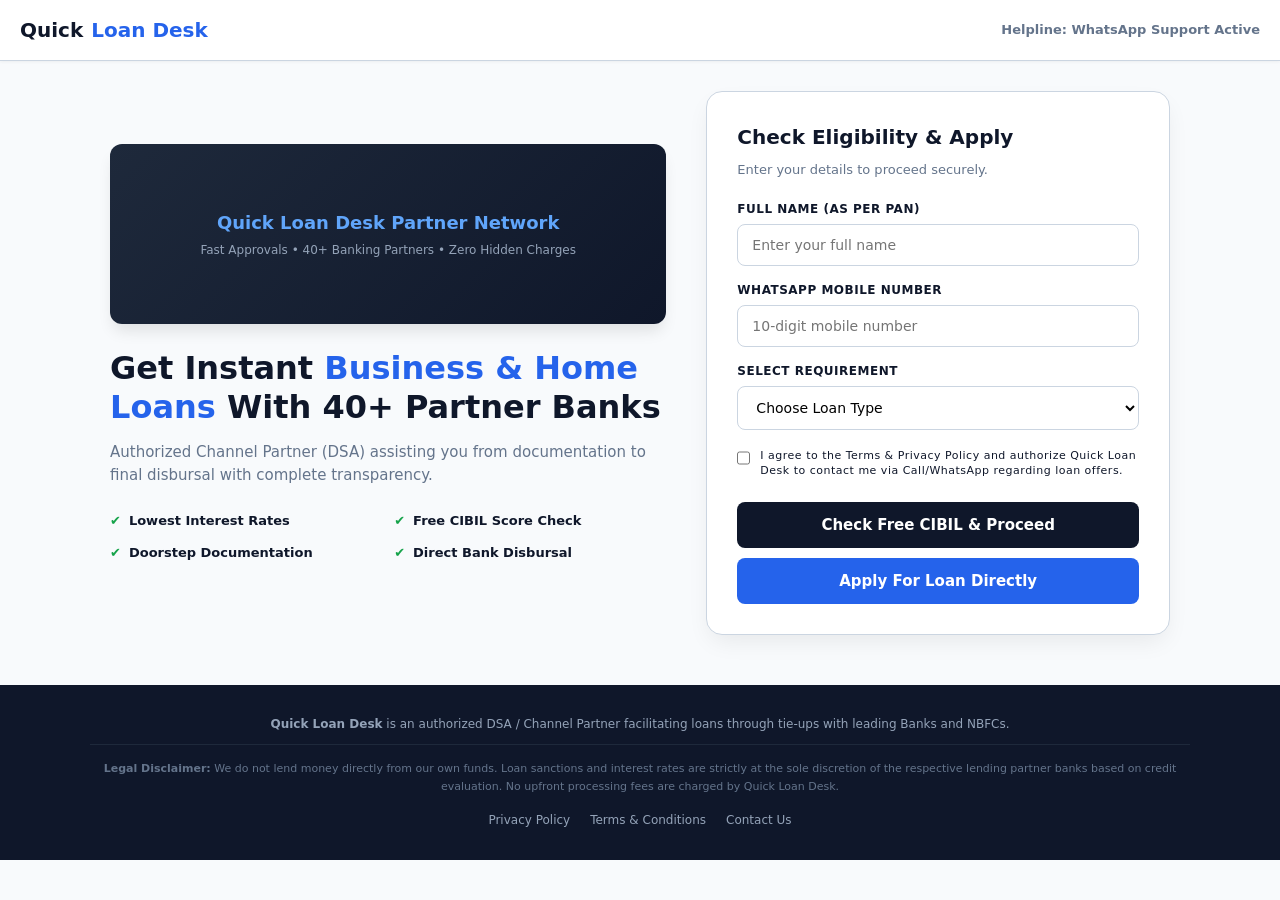
==== index.html @ ad43df3e "Create index.html" ====
<!DOCTYPE html>
<html lang="en">
<head>
    <meta charset="UTF-8">
    <meta name="viewport" content="width=device-width, initial-scale=1.0">
    <title>Quick Loan Desk | Instant Business & Home Loans</title>
    <style>
        :root {
            --primary: #0f172a;
            --accent: #2563eb;
            --accent-hover: #1d4ed8;
            --success: #16a34a;
            --bg-light: #f8fafc;
            --text-main: #334155;
            --text-muted: #64748b;
            --border: #cbd5e1;
        }
        * { box-sizing: border-box; margin: 0; padding: 0; font-family: 'Inter', system-ui, -apple-system, sans-serif; }
        body { background-color: var(--bg-light); color: var(--text-main); line-height: 1.5; padding: 0; }
        
        /* Header / Navbar */
        header { background: #ffffff; border-bottom: 1px solid var(--border); padding: 15px 20px; display: flex; justify-content: space-between; align-items: center; position: sticky; top: 0; z-index: 100; box-shadow: 0 1px 3px rgba(0,0,0,0.05); }
        .logo { font-size: 20px; font-weight: 800; color: var(--primary); text-decoration: none; display: flex; align-items: center; gap: 8px; }
        .logo span { color: var(--accent); }
        .helpline { font-size: 13px; color: var(--text-muted); font-weight: 600; }

        /* Main Container Layout */
        .main-container { max-width: 1100px; margin: 30px auto; padding: 0 20px; display: grid; grid-template-columns: 1.2fr 1fr; gap: 40px; align-items: center; }
        @media(max-width: 768px) { .main-container { grid-template-columns: 1fr; margin: 15px auto; gap: 20px; } }

        /* Hero / Banner Section */
        .hero-content h1 { font-size: 32px; font-weight: 800; color: var(--primary); margin-bottom: 15px; line-height: 1.2; }
        .hero-content h1 span { color: var(--accent); }
        .hero-content p { font-size: 15px; color: var(--text-muted); margin-bottom: 25px; }
        
        /* Dynamic Banner / Fallback Box */
        .banner-container { width: 100%; height: 180px; background: linear-gradient(135deg, #1e293b, #0f172a); border-radius: 12px; display: flex; flex-direction: column; justify-content: center; align-items: center; color: #fff; text-align: center; padding: 20px; margin-bottom: 25px; box-shadow: 0 10px 15px -3px rgba(0,0,0,0.1); }
        .banner-container h3 { font-size: 18px; margin-bottom: 5px; color: #60a5fa; }
        .banner-container p { font-size: 12px; color: #94a3b8; margin: 0; }
        .banner-container img { width: 100%; height: 100%; object-fit: cover; border-radius: 10px; display: none; }

        .features-list { display: grid; grid-template-columns: 1fr 1fr; gap: 12px; margin-bottom: 20px; }
        .feature-item { font-size: 13px; font-weight: 600; color: var(--primary); display: flex; align-items: center; gap: 8px; }
        .feature-item::before { content: "✔"; color: var(--success); font-weight: bold; }

        /* Card Form Section */
        .form-card { background: #ffffff; padding: 30px; border-radius: 16px; box-shadow: 0 10px 25px -5px rgba(0, 0, 0, 0.08); border: 1px solid var(--border); }
        .form-card h2 { font-size: 20px; font-weight: 700; color: var(--primary); margin-bottom: 8px; }
        .form-card p.sub-text { font-size: 13px; color: var(--text-muted); margin-bottom: 20px; }

        .form-group { margin-bottom: 15px; }
        label { display: block; font-size: 12px; font-weight: 700; color: var(--primary); margin-bottom: 6px; text-transform: uppercase; letter-spacing: 0.5px; }
        input, select { width: 100%; padding: 12px 14px; border: 1px solid var(--border); border-radius: 8px; font-size: 14px; background: #fff; transition: all 0.3s; }
        input:focus, select:focus { border-color: var(--accent); outline: none; box-shadow: 0 0 0 3px rgba(37, 99, 235, 0.1); }

        /* Consent Checkbox for DPDP Act Compliance */
        .consent-box { display: flex; align-items: flex-start; gap: 10px; margin: 18px 0; font-size: 11px; color: var(--text-muted); line-height: 1.4; }
        .consent-box input { width: 16px; height: 16px; margin-top: 2px; accent-color: var(--accent); }

        /* Action Buttons */
        .btn-group { display: flex; flex-direction: column; gap: 10px; }
        .btn { width: 100%; padding: 14px; border: none; border-radius: 8px; font-size: 15px; font-weight: 700; cursor: pointer; transition: all 0.3s; display: flex; justify-content: center; align-items: center; gap: 8px; text-align: center; }
        .btn-cibil { background: #0f172a; color: #fff; }
        .btn-cibil:hover { background: #1e293b; }
        .btn-apply { background: var(--accent); color: #fff; }
        .btn-apply:hover { background: var(--accent-hover); }

        /* Alert / Status Message */
        #alertMsg { display: none; padding: 12px; border-radius: 8px; font-size: 13px; margin-bottom: 15px; text-align: center; font-weight: 600; }
        .alert-error { background: #fee2e2; color: #b91c1c; border: 1px solid #f87171; }

        /* Footer Compliance & Disclaimer */
        footer { background: #0f172a; color: #94a3b8; padding: 30px 20px; margin-top: 50px; font-size: 12px; }
        .footer-content { max-width: 1100px; margin: 0 auto; text-align: center; line-height: 1.6; }
        .footer-content p.disclaimer { font-size: 11px; color: #64748b; margin-top: 10px; border-top: 1px solid #1e293b; padding-top: 15px; }
        .footer-links { margin-top: 15px; display: flex; justify-content: center; gap: 20px; }
        .footer-links a { color: #94a3b8; text-decoration: none; }
        .footer-links a:hover { color: #fff; text-decoration: underline; }
    </style>
</head>
<body>

    <header>
        <a href="#" class="logo">Quick<span>Loan Desk</span></a>
        <div class="helpline">Helpline: WhatsApp Support Active</div>
    </header>

    <div class="main-container">
        <!-- Left Hero Section -->
        <div class="hero-content">
            <!-- Dynamic / Fallback Banner Slot -->
            <div class="banner-container" id="bannerBox">
                <h3>Quick Loan Desk Partner Network</h3>
                <p>Fast Approvals • 40+ Banking Partners • Zero Hidden Charges</p>
                <img id="dynamicBanner" src="" alt="Promotional Banner">
            </div>

            <h1>Get Instant <span>Business & Home Loans</span> With 40+ Partner Banks</h1>
            <p>Authorized Channel Partner (DSA) assisting you from documentation to final disbursal with complete transparency.</p>
            
            <div class="features-list">
                <div class="feature-item">Lowest Interest Rates</div>
                <div class="feature-item">Free CIBIL Score Check</div>
                <div class="feature-item">Doorstep Documentation</div>
                <div class="feature-item">Direct Bank Disbursal</div>
            </div>
        </div>

        <!-- Right Form Section -->
        <div class="form-card">
            <h2>Check Eligibility & Apply</h2>
            <p class="sub-text">Enter your details to proceed securely.</p>

            <div id="alertMsg"></div>

            <form id="leadForm">
                <div class="form-group">
                    <label for="fullName">Full Name (As per PAN)</label>
                    <input type="text" id="fullName" required placeholder="Enter your full name">
                </div>

                <div class="form-group">
                    <label for="whatsappNo">WhatsApp Mobile Number</label>
                    <input type="tel" id="whatsappNo" required pattern="[0-9]{10}" maxlength="10" placeholder="10-digit mobile number">
                </div>

                <div class="form-group">
                    <label for="loanCategory">Select Requirement</label>
                    <select id="loanCategory" required>
                        <option value="" disabled selected>Choose Loan Type</option>
                        <option value="Business Loan">Business Loan</option>
                        <option value="Home Loan">Home Loan</option>
                    </select>
                </div>

                <!-- Mandatory DPDP Compliance Consent Checkbox -->
                <div class="consent-box">
                    <input type="checkbox" id="consentCheck" required>
                    <label for="consentCheck" style="text-transform: none; font-weight: normal; font-size: 11px; display: inline;">
                        I agree to the Terms & Privacy Policy and authorize Quick Loan Desk to contact me via Call/WhatsApp regarding loan offers.
                    </label>
                </div>

                <div class="btn-group">
                    <button type="button" id="btnCibil" class="btn btn-cibil">Check Free CIBIL & Proceed</button>
                    <button type="button" id="btnApply" class="btn btn-apply">Apply For Loan Directly</button>
                </div>
            </form>
        </div>
    </div>

    <footer>
        <div class="footer-content">
            <p><strong>Quick Loan Desk</strong> is an authorized DSA / Channel Partner facilitating loans through tie-ups with leading Banks and NBFCs.</p>
            <p class="disclaimer">
                <strong>Legal Disclaimer:</strong> We do not lend money directly from our own funds. Loan sanctions and interest rates are strictly at the sole discretion of the respective lending partner banks based on credit evaluation. No upfront processing fees are charged by Quick Loan Desk.
            </p>
            <div class="footer-links">
                <a href="privacy-policy.html">Privacy Policy</a>
                <a href="terms.html">Terms & Conditions</a>
                <a href="contact.html">Contact Us</a>
            </div>
        </div>
    </footer>

    <!-- Firebase & Core Logic -->
    <script type="module">
        import { initializeApp } from "https://www.gstatic.com/firebasejs/10.4.0/firebase-app.js";
        import { getFirestore, collection, addDoc, serverTimestamp } from "https://www.gstatic.com/firebasejs/10.4.0/firebase-firestore.js";

        // Firebase Configured Securely
        const firebaseConfig = {
            apiKey: "AIzaSyCeveAnUHz6X_0tj9mEegPAp0Tn6sJ9RPA",
            authDomain: "quickloan-desk.firebaseapp.com",
            projectId: "quickloan-desk",
            storageBucket: "quickloan-desk.firebasestorage.app",
            messagingSenderId: "573253537243",
            appId: "1:573253537243:web:5a0325635c38a4369cebfe"
        };

        const app = initializeApp(firebaseConfig);
        const db = getFirestore(app);

        // OneAndro Permanent Master Links
        const linkCibilCheck = "https://crm.oneandro.com/customer-service?d=c29mdF9jb2RlPVJLTUFITkEzNjA0OTQ0MCZjaGVja19zY29yZT10cnVlJnNjb3JlX3R5cGU9RXF1aWZheCZ0b2tlbl9rZXk9QVBKNTRwTXImbG9naW5faWQ9dW5kZWZpbmVkJnNoYXJlX2xlYWRfdHlwZT0yJnV0bV9zb3VyY2U9c2hhcmVfbGluaw%3D%3D";
        const linkDirectApply = "https://crm.oneandro.com/customer-service?d=c29mdF9jb2RlPVJLTUFITkEzNjA0OTQ0MCZ0b2tlbl9rZXk9dlpjYkllaWQmbG9naW5faWQ9dW5kZWZpbmVkJnNoYXJlX2xlYWRfdHlwZT0xJnV0bV9zb3VyY2U9c2hhcmVfbGluaw%3D%3D";

        const showAlert = (message) => {
            const alertBox = document.getElementById("alertMsg");
            alertBox.innerText = message;
            alertBox.className = "alert-error";
            alertBox.style.display = "block";
            setTimeout(() => { alertBox.style.display = "none"; }, 5000);
        };

        // Handle Submission & Routing Function
        async function handleSubmission(intentType, targetUrl) {
            const name = document.getElementById("fullName").value.trim();
            const whatsapp = document.getElementById("whatsappNo").value.trim();
            const loanType = document.getElementById("loanCategory").value;
            const consent = document.getElementById("consentCheck").checked;

            if (!name || !whatsapp || !loanType) {
                showAlert("Please fill in all required fields.");
                return;
            }

            if (!/^[0-9]{10}$/.test(whatsapp)) {
                showAlert("Please enter a valid 10-digit WhatsApp number.");
                return;
            }

            if (!consent) {
                showAlert("Please accept the terms and privacy consent to proceed.");
                return;
            }

            // 24-Hour Spam Protection Check using LocalStorage
            const lastSubmissionTime = localStorage.getItem("qld_sub_" + whatsapp);
            const now = new Date().getTime();
            
            if (lastSubmissionTime && (now - lastSubmissionTime < 24 * 60 * 60 * 1000)) {
                showAlert("You have already applied. Please try again after 24 hours.");
                return;
            }

            // Disable buttons to avoid multiple clicks
            document.getElementById("btnCibil").disabled = true;
            document.getElementById("btnApply").disabled = true;

            try {
                // Save lead securely to Firebase Firestore
                await addDoc(collection(db, "leads"), {
                    fullName: name,
                    whatsappNumber: whatsapp,
                    loanType: loanType,
                    intent: intentType,
                    timestamp: serverTimestamp(),
                    status: "New Lead"
                });

                // Set 24h lockout timestamp in browser storage
                localStorage.setItem("qld_sub_" + whatsapp, now);

                // Seamless Redirect to OneAndro Master Link
                window.location.href = targetUrl;

            } catch (error) {
                console.error("Error saving lead: ", error);
                showAlert("Network error. Please try again.");
                document.getElementById("btnCibil").disabled = false;
                document.getElementById("btnApply").disabled = false;
            }
        }

        // Attach event listeners to respective CTA buttons
        document.getElementById("btnCibil").addEventListener("click", () => {
            handleSubmission("Check CIBIL Score", linkCibilCheck);
        });

        document.getElementById("btnApply").addEventListener("click", () => {
            handleSubmission("Direct Loan Application", linkDirectApply);
        });
    </script>
</body>
</html>
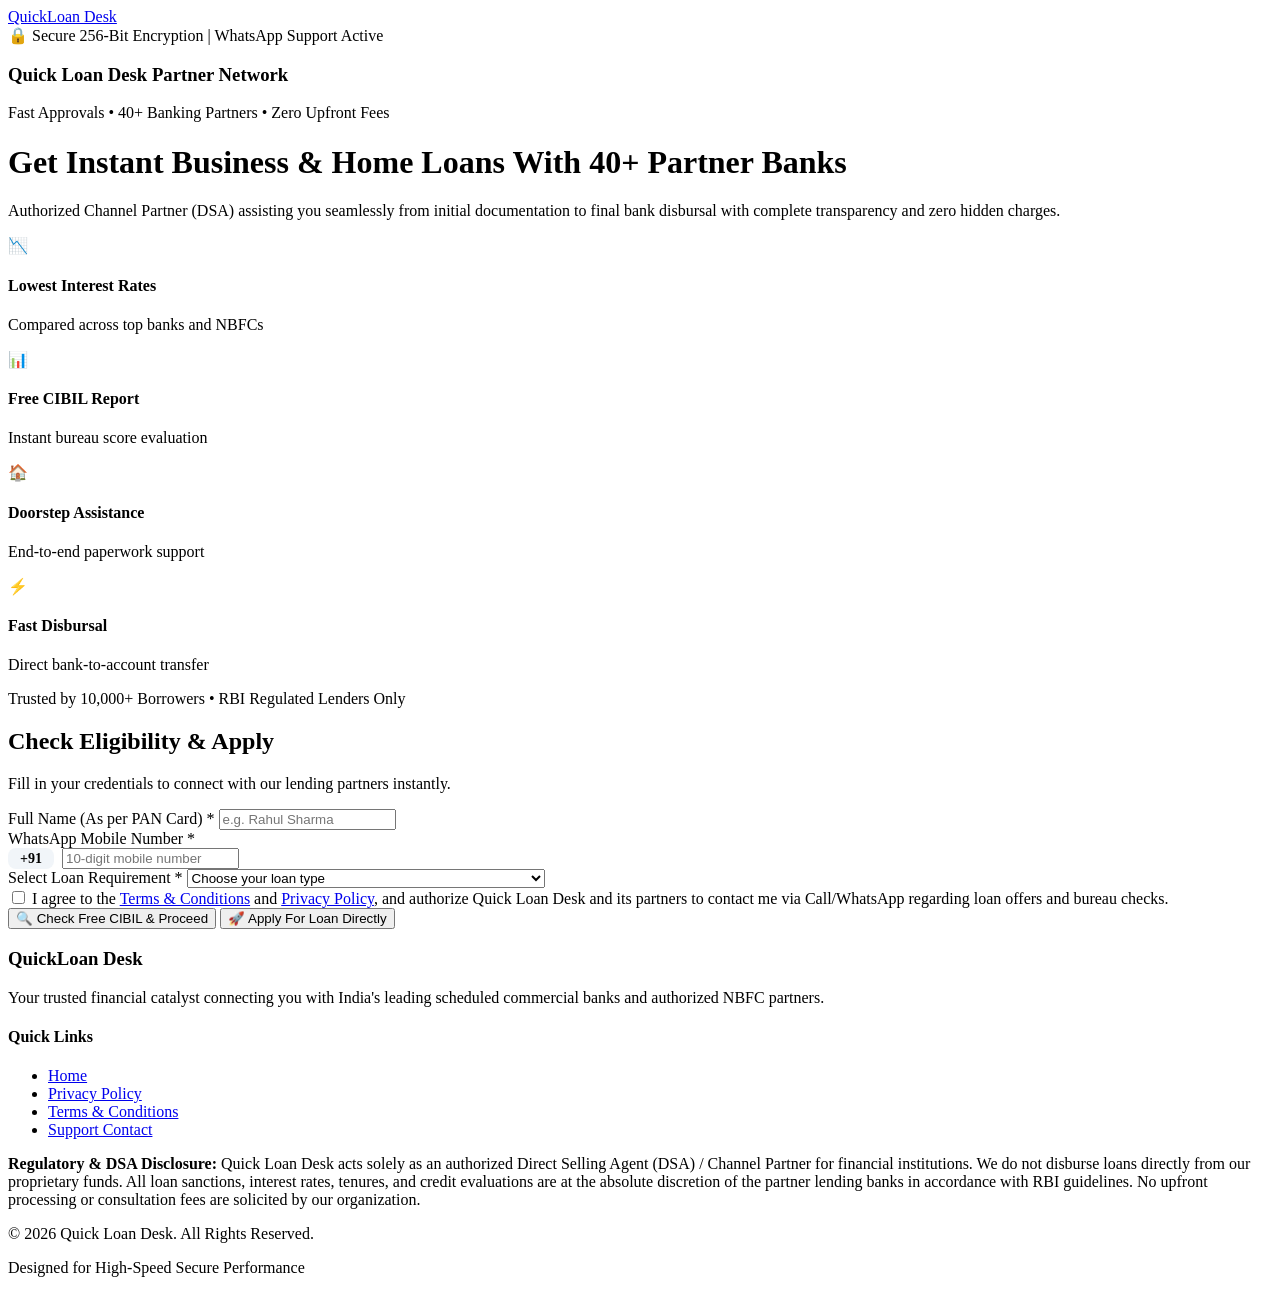
==== commit 328fa9f7: "Update index.html" ====
--- a/index.html
+++ b/index.html
@@ -4,263 +4,173 @@
     <meta charset="UTF-8">
     <meta name="viewport" content="width=device-width, initial-scale=1.0">
     <title>Quick Loan Desk | Instant Business & Home Loans</title>
-    <style>
-        :root {
-            --primary: #0f172a;
-            --accent: #2563eb;
-            --accent-hover: #1d4ed8;
-            --success: #16a34a;
-            --bg-light: #f8fafc;
-            --text-main: #334155;
-            --text-muted: #64748b;
-            --border: #cbd5e1;
-        }
-        * { box-sizing: border-box; margin: 0; padding: 0; font-family: 'Inter', system-ui, -apple-system, sans-serif; }
-        body { background-color: var(--bg-light); color: var(--text-main); line-height: 1.5; padding: 0; }
-        
-        /* Header / Navbar */
-        header { background: #ffffff; border-bottom: 1px solid var(--border); padding: 15px 20px; display: flex; justify-content: space-between; align-items: center; position: sticky; top: 0; z-index: 100; box-shadow: 0 1px 3px rgba(0,0,0,0.05); }
-        .logo { font-size: 20px; font-weight: 800; color: var(--primary); text-decoration: none; display: flex; align-items: center; gap: 8px; }
-        .logo span { color: var(--accent); }
-        .helpline { font-size: 13px; color: var(--text-muted); font-weight: 600; }
-
-        /* Main Container Layout */
-        .main-container { max-width: 1100px; margin: 30px auto; padding: 0 20px; display: grid; grid-template-columns: 1.2fr 1fr; gap: 40px; align-items: center; }
-        @media(max-width: 768px) { .main-container { grid-template-columns: 1fr; margin: 15px auto; gap: 20px; } }
-
-        /* Hero / Banner Section */
-        .hero-content h1 { font-size: 32px; font-weight: 800; color: var(--primary); margin-bottom: 15px; line-height: 1.2; }
-        .hero-content h1 span { color: var(--accent); }
-        .hero-content p { font-size: 15px; color: var(--text-muted); margin-bottom: 25px; }
-        
-        /* Dynamic Banner / Fallback Box */
-        .banner-container { width: 100%; height: 180px; background: linear-gradient(135deg, #1e293b, #0f172a); border-radius: 12px; display: flex; flex-direction: column; justify-content: center; align-items: center; color: #fff; text-align: center; padding: 20px; margin-bottom: 25px; box-shadow: 0 10px 15px -3px rgba(0,0,0,0.1); }
-        .banner-container h3 { font-size: 18px; margin-bottom: 5px; color: #60a5fa; }
-        .banner-container p { font-size: 12px; color: #94a3b8; margin: 0; }
-        .banner-container img { width: 100%; height: 100%; object-fit: cover; border-radius: 10px; display: none; }
-
-        .features-list { display: grid; grid-template-columns: 1fr 1fr; gap: 12px; margin-bottom: 20px; }
-        .feature-item { font-size: 13px; font-weight: 600; color: var(--primary); display: flex; align-items: center; gap: 8px; }
-        .feature-item::before { content: "✔"; color: var(--success); font-weight: bold; }
-
-        /* Card Form Section */
-        .form-card { background: #ffffff; padding: 30px; border-radius: 16px; box-shadow: 0 10px 25px -5px rgba(0, 0, 0, 0.08); border: 1px solid var(--border); }
-        .form-card h2 { font-size: 20px; font-weight: 700; color: var(--primary); margin-bottom: 8px; }
-        .form-card p.sub-text { font-size: 13px; color: var(--text-muted); margin-bottom: 20px; }
-
-        .form-group { margin-bottom: 15px; }
-        label { display: block; font-size: 12px; font-weight: 700; color: var(--primary); margin-bottom: 6px; text-transform: uppercase; letter-spacing: 0.5px; }
-        input, select { width: 100%; padding: 12px 14px; border: 1px solid var(--border); border-radius: 8px; font-size: 14px; background: #fff; transition: all 0.3s; }
-        input:focus, select:focus { border-color: var(--accent); outline: none; box-shadow: 0 0 0 3px rgba(37, 99, 235, 0.1); }
-
-        /* Consent Checkbox for DPDP Act Compliance */
-        .consent-box { display: flex; align-items: flex-start; gap: 10px; margin: 18px 0; font-size: 11px; color: var(--text-muted); line-height: 1.4; }
-        .consent-box input { width: 16px; height: 16px; margin-top: 2px; accent-color: var(--accent); }
-
-        /* Action Buttons */
-        .btn-group { display: flex; flex-direction: column; gap: 10px; }
-        .btn { width: 100%; padding: 14px; border: none; border-radius: 8px; font-size: 15px; font-weight: 700; cursor: pointer; transition: all 0.3s; display: flex; justify-content: center; align-items: center; gap: 8px; text-align: center; }
-        .btn-cibil { background: #0f172a; color: #fff; }
-        .btn-cibil:hover { background: #1e293b; }
-        .btn-apply { background: var(--accent); color: #fff; }
-        .btn-apply:hover { background: var(--accent-hover); }
-
-        /* Alert / Status Message */
-        #alertMsg { display: none; padding: 12px; border-radius: 8px; font-size: 13px; margin-bottom: 15px; text-align: center; font-weight: 600; }
-        .alert-error { background: #fee2e2; color: #b91c1c; border: 1px solid #f87171; }
-
-        /* Footer Compliance & Disclaimer */
-        footer { background: #0f172a; color: #94a3b8; padding: 30px 20px; margin-top: 50px; font-size: 12px; }
-        .footer-content { max-width: 1100px; margin: 0 auto; text-align: center; line-height: 1.6; }
-        .footer-content p.disclaimer { font-size: 11px; color: #64748b; margin-top: 10px; border-top: 1px solid #1e293b; padding-top: 15px; }
-        .footer-links { margin-top: 15px; display: flex; justify-content: center; gap: 20px; }
-        .footer-links a { color: #94a3b8; text-decoration: none; }
-        .footer-links a:hover { color: #fff; text-decoration: underline; }
-    </style>
+    <!-- External Modular CSS Link -->
+    <link rel="stylesheet" href="css/style.css">
+    <link rel="preconnect" href="https://fonts.googleapis.com">
+    <link rel="preconnect" href="https://fonts.gstatic.com" crossorigin>
+    <link href="https://fonts.googleapis.com/css2?family=Inter:wght@400;500;600;700;800&display=swap" rel="stylesheet">
 </head>
 <body>
 
-    <header>
-        <a href="#" class="logo">Quick<span>Loan Desk</span></a>
-        <div class="helpline">Helpline: WhatsApp Support Active</div>
+    <!-- Header Navigation -->
+    <header class="site-header">
+        <div class="header-container">
+            <a href="index.html" class="logo">Quick<span>Loan Desk</span></a>
+            <div class="helpline-badge">
+                <span>🔒 Secure 256-Bit Encryption</span>
+                <span class="divider">|</span>
+                <span>WhatsApp Support Active</span>
+            </div>
+        </div>
     </header>
 
-    <div class="main-container">
-        <!-- Left Hero Section -->
-        <div class="hero-content">
-            <!-- Dynamic / Fallback Banner Slot -->
-            <div class="banner-container" id="bannerBox">
-                <h3>Quick Loan Desk Partner Network</h3>
-                <p>Fast Approvals • 40+ Banking Partners • Zero Hidden Charges</p>
-                <img id="dynamicBanner" src="" alt="Promotional Banner">
+    <!-- Main Hero & Form Section -->
+    <main class="main-wrapper">
+        
+        <!-- Left Column: Value Proposition & Dynamic Banner -->
+        <div class="hero-section">
+            
+            <!-- Dynamic Banner Slot (Managed via Admin Panel & Cloudinary) -->
+            <div class="banner-box" id="bannerContainer">
+                <div class="banner-fallback">
+                    <h3>Quick Loan Desk Partner Network</h3>
+                    <p>Fast Approvals • 40+ Banking Partners • Zero Upfront Fees</p>
+                </div>
+                <img id="liveDynamicBanner" src="" alt="Promotional Banner" style="display: none;">
             </div>
 
-            <h1>Get Instant <span>Business & Home Loans</span> With 40+ Partner Banks</h1>
-            <p>Authorized Channel Partner (DSA) assisting you from documentation to final disbursal with complete transparency.</p>
-            
-            <div class="features-list">
-                <div class="feature-item">Lowest Interest Rates</div>
-                <div class="feature-item">Free CIBIL Score Check</div>
-                <div class="feature-item">Doorstep Documentation</div>
-                <div class="feature-item">Direct Bank Disbursal</div>
+            <div class="hero-content">
+                <h1>Get Instant <span>Business & Home Loans</span> With 40+ Partner Banks</h1>
+                <p>Authorized Channel Partner (DSA) assisting you seamlessly from initial documentation to final bank disbursal with complete transparency and zero hidden charges.</p>
+                
+                <div class="features-grid">
+                    <div class="feature-card">
+                        <div class="icon">📉</div>
+                        <div>
+                            <h4>Lowest Interest Rates</h4>
+                            <p>Compared across top banks and NBFCs</p>
+                        </div>
+                    </div>
+                    <div class="feature-card">
+                        <div class="icon">📊</div>
+                        <div>
+                            <h4>Free CIBIL Report</h4>
+                            <p>Instant bureau score evaluation</p>
+                        </div>
+                    </div>
+                    <div class="feature-card">
+                        <div class="icon">🏠</div>
+                        <div>
+                            <h4>Doorstep Assistance</h4>
+                            <p>End-to-end paperwork support</p>
+                        </div>
+                    </div>
+                    <div class="feature-card">
+                        <div class="icon">⚡</div>
+                        <div>
+                            <h4>Fast Disbursal</h4>
+                            <p>Direct bank-to-account transfer</p>
+                        </div>
+                    </div>
+                </div>
+
+                <div class="trust-strip">
+                    <span>Trusted by 10,000+ Borrowers</span>
+                    <span class="dot">•</span>
+                    <span>RBI Regulated Lenders Only</span>
+                </div>
             </div>
         </div>
 
-        <!-- Right Form Section -->
-        <div class="form-card">
-            <h2>Check Eligibility & Apply</h2>
-            <p class="sub-text">Enter your details to proceed securely.</p>
-
-            <div id="alertMsg"></div>
-
-            <form id="leadForm">
-                <div class="form-group">
-                    <label for="fullName">Full Name (As per PAN)</label>
-                    <input type="text" id="fullName" required placeholder="Enter your full name">
+        <!-- Right Column: High-Conversion Lead Form Card -->
+        <div class="form-container">
+            <div class="form-card">
+                <div class="form-header">
+                    <h2>Check Eligibility & Apply</h2>
+                    <p>Fill in your credentials to connect with our lending partners instantly.</p>
                 </div>
 
-                <div class="form-group">
-                    <label for="whatsappNo">WhatsApp Mobile Number</label>
-                    <input type="tel" id="whatsappNo" required pattern="[0-9]{10}" maxlength="10" placeholder="10-digit mobile number">
+                <!-- Alert Feedback Box -->
+                <div id="formAlertMessage" class="alert-box" style="display: none;"></div>
+
+                <form id="leadCaptureForm" novalidate>
+                    <div class="input-group">
+                        <label for="fullName">Full Name (As per PAN Card) *</label>
+                        <input type="text" id="fullName" required placeholder="e.g. Rahul Sharma" autocomplete="name">
+                    </div>
+
+                    <div class="input-group">
+                        <label for="whatsappNo">WhatsApp Mobile Number *</label>
+                        <div style="display: flex; gap: 8px;">
+                            <span style="display: flex; align-items: center; padding: 0 12px; background: #f1f5f9; border: 1px solid var(--border-color); border-radius: 8px; font-weight: 600; font-size: 14px;">+91</span>
+                            <input type="tel" id="whatsappNo" required pattern="[0-9]{10}" maxlength="10" placeholder="10-digit mobile number" autocomplete="tel">
+                        </div>
+                    </div>
+
+                    <div class="input-group">
+                        <label for="loanCategory">Select Loan Requirement *</label>
+                        <select id="loanCategory" required>
+                            <option value="" disabled selected>Choose your loan type</option>
+                            <option value="Business Loan">Business Loan (Working Capital / Expansion)</option>
+                            <option value="Home Loan">Home Loan (Purchase / Construction / Balance Transfer)</option>
+                        </select>
+                    </div>
+
+                    <!-- Mandatory DPDP & Legal Consent Checkbox -->
+                    <div class="consent-group">
+                        <input type="checkbox" id="legalConsent" required>
+                        <label for="legalConsent">
+                            I agree to the <a href="terms.html" target="_blank">Terms & Conditions</a> and <a href="privacy-policy.html" target="_blank">Privacy Policy</a>, and authorize Quick Loan Desk and its partners to contact me via Call/WhatsApp regarding loan offers and bureau checks.
+                        </label>
+                    </div>
+
+                    <!-- Dual Action Buttons -->
+                    <div class="cta-button-group">
+                        <button type="button" id="btnCheckCibil" class="btn btn-secondary">
+                            <span>🔍 Check Free CIBIL & Proceed</span>
+                        </button>
+                        <button type="button" id="btnDirectApply" class="btn btn-primary">
+                            <span>🚀 Apply For Loan Directly</span>
+                        </button>
+                    </div>
+                </form>
+            </div>
+        </div>
+
+    </main>
+
+    <!-- Professional Corporate Footer -->
+    <footer class="site-footer">
+        <div class="footer-container">
+            <div class="footer-top">
+                <div class="footer-brand">
+                    <h3>Quick<span>Loan Desk</span></h3>
+                    <p>Your trusted financial catalyst connecting you with India's leading scheduled commercial banks and authorized NBFC partners.</p>
                 </div>
+                <div class="footer-links-col">
+                    <h4>Quick Links</h4>
+                    <ul>
+                        <li><a href="index.html">Home</a></li>
+                        <li><a href="privacy-policy.html">Privacy Policy</a></li>
+                        <li><a href="terms.html">Terms & Conditions</a></li>
+                        <li><a href="contact.html">Support Contact</a></li>
+                    </ul>
+                </div>
+            </div>
+            
+            <div class="footer-disclaimer">
+                <p><strong>Regulatory & DSA Disclosure:</strong> Quick Loan Desk acts solely as an authorized Direct Selling Agent (DSA) / Channel Partner for financial institutions. We do not disburse loans directly from our proprietary funds. All loan sanctions, interest rates, tenures, and credit evaluations are at the absolute discretion of the partner lending banks in accordance with RBI guidelines. No upfront processing or consultation fees are solicited by our organization.</p>
+            </div>
 
-                <div class="form-group">
-                    <label for="loanCategory">Select Requirement</label>
-                    <select id="loanCategory" required>
-                        <option value="" disabled selected>Choose Loan Type</option>
-                        <option value="Business Loan">Business Loan</option>
-                        <option value="Home Loan">Home Loan</option>
-                    </select>
-                </div>
-
-                <!-- Mandatory DPDP Compliance Consent Checkbox -->
-                <div class="consent-box">
-                    <input type="checkbox" id="consentCheck" required>
-                    <label for="consentCheck" style="text-transform: none; font-weight: normal; font-size: 11px; display: inline;">
-                        I agree to the Terms & Privacy Policy and authorize Quick Loan Desk to contact me via Call/WhatsApp regarding loan offers.
-                    </label>
-                </div>
-
-                <div class="btn-group">
-                    <button type="button" id="btnCibil" class="btn btn-cibil">Check Free CIBIL & Proceed</button>
-                    <button type="button" id="btnApply" class="btn btn-apply">Apply For Loan Directly</button>
-                </div>
-            </form>
-        </div>
-    </div>
-
-    <footer>
-        <div class="footer-content">
-            <p><strong>Quick Loan Desk</strong> is an authorized DSA / Channel Partner facilitating loans through tie-ups with leading Banks and NBFCs.</p>
-            <p class="disclaimer">
-                <strong>Legal Disclaimer:</strong> We do not lend money directly from our own funds. Loan sanctions and interest rates are strictly at the sole discretion of the respective lending partner banks based on credit evaluation. No upfront processing fees are charged by Quick Loan Desk.
-            </p>
-            <div class="footer-links">
-                <a href="privacy-policy.html">Privacy Policy</a>
-                <a href="terms.html">Terms & Conditions</a>
-                <a href="contact.html">Contact Us</a>
+            <div class="footer-bottom">
+                <p>&copy; 2026 Quick Loan Desk. All Rights Reserved.</p>
+                <p>Designed for High-Speed Secure Performance</p>
             </div>
         </div>
     </footer>
 
-    <!-- Firebase & Core Logic -->
-    <script type="module">
-        import { initializeApp } from "https://www.gstatic.com/firebasejs/10.4.0/firebase-app.js";
-        import { getFirestore, collection, addDoc, serverTimestamp } from "https://www.gstatic.com/firebasejs/10.4.0/firebase-firestore.js";
-
-        // Firebase Configured Securely
-        const firebaseConfig = {
-            apiKey: "AIzaSyCeveAnUHz6X_0tj9mEegPAp0Tn6sJ9RPA",
-            authDomain: "quickloan-desk.firebaseapp.com",
-            projectId: "quickloan-desk",
-            storageBucket: "quickloan-desk.firebasestorage.app",
-            messagingSenderId: "573253537243",
-            appId: "1:573253537243:web:5a0325635c38a4369cebfe"
-        };
-
-        const app = initializeApp(firebaseConfig);
-        const db = getFirestore(app);
-
-        // OneAndro Permanent Master Links
-        const linkCibilCheck = "https://crm.oneandro.com/customer-service?d=c29mdF9jb2RlPVJLTUFITkEzNjA0OTQ0MCZjaGVja19zY29yZT10cnVlJnNjb3JlX3R5cGU9RXF1aWZheCZ0b2tlbl9rZXk9QVBKNTRwTXImbG9naW5faWQ9dW5kZWZpbmVkJnNoYXJlX2xlYWRfdHlwZT0yJnV0bV9zb3VyY2U9c2hhcmVfbGluaw%3D%3D";
-        const linkDirectApply = "https://crm.oneandro.com/customer-service?d=c29mdF9jb2RlPVJLTUFITkEzNjA0OTQ0MCZ0b2tlbl9rZXk9dlpjYkllaWQmbG9naW5faWQ9dW5kZWZpbmVkJnNoYXJlX2xlYWRfdHlwZT0xJnV0bV9zb3VyY2U9c2hhcmVfbGluaw%3D%3D";
-
-        const showAlert = (message) => {
-            const alertBox = document.getElementById("alertMsg");
-            alertBox.innerText = message;
-            alertBox.className = "alert-error";
-            alertBox.style.display = "block";
-            setTimeout(() => { alertBox.style.display = "none"; }, 5000);
-        };
-
-        // Handle Submission & Routing Function
-        async function handleSubmission(intentType, targetUrl) {
-            const name = document.getElementById("fullName").value.trim();
-            const whatsapp = document.getElementById("whatsappNo").value.trim();
-            const loanType = document.getElementById("loanCategory").value;
-            const consent = document.getElementById("consentCheck").checked;
-
-            if (!name || !whatsapp || !loanType) {
-                showAlert("Please fill in all required fields.");
-                return;
-            }
-
-            if (!/^[0-9]{10}$/.test(whatsapp)) {
-                showAlert("Please enter a valid 10-digit WhatsApp number.");
-                return;
-            }
-
-            if (!consent) {
-                showAlert("Please accept the terms and privacy consent to proceed.");
-                return;
-            }
-
-            // 24-Hour Spam Protection Check using LocalStorage
-            const lastSubmissionTime = localStorage.getItem("qld_sub_" + whatsapp);
-            const now = new Date().getTime();
-            
-            if (lastSubmissionTime && (now - lastSubmissionTime < 24 * 60 * 60 * 1000)) {
-                showAlert("You have already applied. Please try again after 24 hours.");
-                return;
-            }
-
-            // Disable buttons to avoid multiple clicks
-            document.getElementById("btnCibil").disabled = true;
-            document.getElementById("btnApply").disabled = true;
-
-            try {
-                // Save lead securely to Firebase Firestore
-                await addDoc(collection(db, "leads"), {
-                    fullName: name,
-                    whatsappNumber: whatsapp,
-                    loanType: loanType,
-                    intent: intentType,
-                    timestamp: serverTimestamp(),
-                    status: "New Lead"
-                });
-
-                // Set 24h lockout timestamp in browser storage
-                localStorage.setItem("qld_sub_" + whatsapp, now);
-
-                // Seamless Redirect to OneAndro Master Link
-                window.location.href = targetUrl;
-
-            } catch (error) {
-                console.error("Error saving lead: ", error);
-                showAlert("Network error. Please try again.");
-                document.getElementById("btnCibil").disabled = false;
-                document.getElementById("btnApply").disabled = false;
-            }
-        }
-
-        // Attach event listeners to respective CTA buttons
-        document.getElementById("btnCibil").addEventListener("click", () => {
-            handleSubmission("Check CIBIL Score", linkCibilCheck);
-        });
-
-        document.getElementById("btnApply").addEventListener("click", () => {
-            handleSubmission("Direct Loan Application", linkDirectApply);
-        });
-    </script>
+    <!-- Modular Script Imports -->
+    <script type="module" src="js/firebase-config.js"></script>
+    <script type="module" src="js/main.js"></script>
 </body>
 </html>
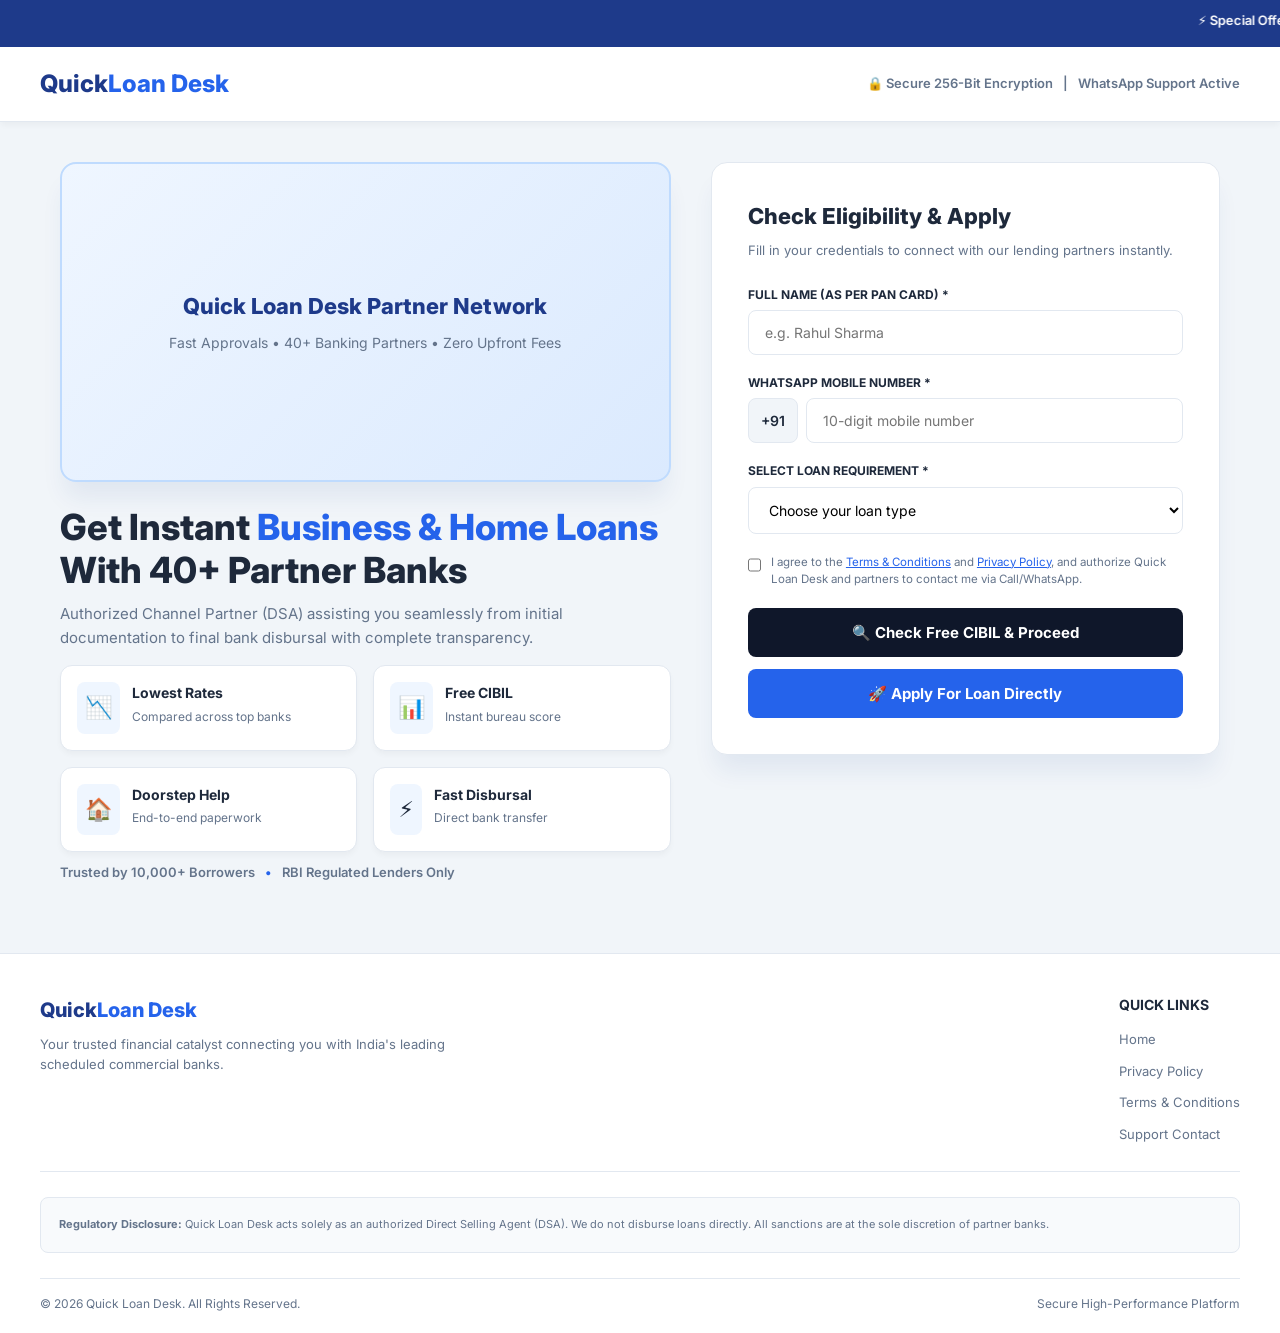
==== commit 452d5dea: "Update index.html" ====
--- a/index.html
+++ b/index.html
@@ -4,15 +4,118 @@
     <meta charset="UTF-8">
     <meta name="viewport" content="width=device-width, initial-scale=1.0">
     <title>Quick Loan Desk | Instant Business & Home Loans</title>
-    <!-- External Modular CSS Link -->
-    <link rel="stylesheet" href="css/style.css">
     <link rel="preconnect" href="https://fonts.googleapis.com">
     <link rel="preconnect" href="https://fonts.gstatic.com" crossorigin>
     <link href="https://fonts.googleapis.com/css2?family=Inter:wght@400;500;600;700;800&display=swap" rel="stylesheet">
+    <style>
+        :root {
+            --primary-brand: #1e3a8a;
+            --accent-blue: #2563eb;
+            --accent-hover: #1d4ed8;
+            --success-green: #16a34a;
+            --bg-light: #f1f5f9;
+            --card-bg: #ffffff;
+            --text-main: #1e293b;
+            --text-muted: #64748b;
+            --border-color: #e2e8f0;
+            --shadow-sm: 0 4px 6px -1px rgba(0, 0, 0, 0.04);
+            --shadow-lg: 0 20px 25px -5px rgba(30, 58, 138, 0.08);
+        }
+        * { box-sizing: border-box; margin: 0; padding: 0; font-family: 'Inter', system-ui, sans-serif; }
+        body { background-color: var(--bg-light); color: var(--text-main); line-height: 1.6; }
+
+        /* Running Ticker */
+        .running-ticker-bar { background: var(--primary-brand); color: #fff; padding: 10px 0; font-size: 13px; font-weight: 600; overflow: hidden; white-space: nowrap; width: 100%; }
+        .running-ticker-bar marquee { width: 100%; }
+
+        /* Header */
+        .site-header { background: var(--card-bg); border-bottom: 1px solid var(--border-color); padding: 18px 24px; position: sticky; top: 0; z-index: 1000; box-shadow: var(--shadow-sm); }
+        .header-container { max-width: 1200px; margin: 0 auto; display: flex; justify-content: space-between; align-items: center; }
+        .logo { font-size: 24px; font-weight: 800; color: var(--primary-brand); text-decoration: none; }
+        .logo span { color: var(--accent-blue); }
+        .helpline-badge { font-size: 13px; color: var(--text-muted); font-weight: 600; display: flex; align-items: center; gap: 10px; }
+        @media(max-width:768px){ .helpline-badge { display: none; } }
+
+        /* Layout */
+        .main-wrapper { max-width: 1200px; margin: 40px auto; padding: 0 20px; display: grid; grid-template-columns: 1.2fr 1fr; gap: 40px; align-items: flex-start; }
+        @media(max-width:968px){ .main-wrapper { grid-template-columns: 1fr; margin: 20px auto; gap: 30px; } }
+
+        /* Hero & Banner */
+        .hero-section { display: flex; flex-direction: column; gap: 24px; }
+        .banner-box {
+            width: 100%; height: 320px; background: linear-gradient(135deg, #eff6ff, #dbeafe);
+            border-radius: 16px; display: flex; flex-direction: column; justify-content: center; align-items: center;
+            color: var(--primary-brand); text-align: center; padding: 30px; box-shadow: var(--shadow-lg); border: 2px solid #bfdbfe; overflow: hidden; position: relative;
+        }
+        .banner-fallback h3 { font-size: 22px; font-weight: 800; color: var(--primary-brand); margin-bottom: 8px; }
+        .banner-fallback p { font-size: 14px; color: var(--text-muted); max-width: 450px; }
+        .banner-box img { width: 100%; height: 100%; object-fit: cover; border-radius: 14px; display: block; }
+
+        .hero-content h1 { font-size: 36px; font-weight: 800; color: var(--text-main); line-height: 1.2; }
+        .hero-content h1 span { color: var(--accent-blue); }
+        .hero-content > p { font-size: 15px; color: var(--text-muted); margin-top: 10px; }
+        @media(max-width:768px){ .hero-content h1 { font-size: 26px; } }
+
+        .features-grid { display: grid; grid-template-columns: 1fr 1fr; gap: 16px; margin-top: 15px; }
+        @media(max-width:480px){ .features-grid { grid-template-columns: 1fr; } }
+        .feature-card { background: var(--card-bg); border: 1px solid var(--border-color); padding: 16px; border-radius: 12px; display: flex; align-items: flex-start; gap: 12px; box-shadow: var(--shadow-sm); }
+        .feature-card .icon { font-size: 22px; background: #eff6ff; padding: 8px; border-radius: 8px; }
+        .feature-card h4 { font-size: 14px; font-weight: 700; color: var(--text-main); margin-bottom: 2px; }
+        .feature-card p { font-size: 12px; color: var(--text-muted); }
+
+        .trust-strip { display: flex; align-items: center; gap: 10px; font-size: 13px; font-weight: 600; color: var(--text-muted); margin-top: 10px; }
+        .trust-strip .dot { color: var(--accent-blue); }
+
+        /* Form Card */
+        .form-card { background: var(--card-bg); padding: 36px; border-radius: 16px; box-shadow: var(--shadow-lg); border: 1px solid var(--border-color); }
+        @media(max-width:480px){ .form-card { padding: 20px; } }
+        .form-header { margin-bottom: 24px; }
+        .form-header h2 { font-size: 22px; font-weight: 800; color: var(--text-main); margin-bottom: 6px; }
+        .form-header p { font-size: 13px; color: var(--text-muted); }
+
+        .input-group { margin-bottom: 18px; }
+        .input-group label { display: block; font-size: 12px; font-weight: 700; color: var(--text-main); margin-bottom: 6px; text-transform: uppercase; }
+        .input-group input, .input-group select { width: 100%; padding: 13px 16px; border: 1px solid var(--border-color); border-radius: 8px; font-size: 14px; background: #fff; }
+        .input-group input:focus, .input-group select:focus { border-color: var(--accent-blue); outline: none; box-shadow: 0 0 0 3px rgba(37, 99, 235, 0.12); }
+
+        .consent-group { display: flex; align-items: flex-start; gap: 10px; margin: 20px 0; }
+        .consent-group input[type="checkbox"] { width: 18px; height: 18px; margin-top: 2px; accent-color: var(--accent-blue); }
+        .consent-group label { font-size: 11.5px; color: var(--text-muted); line-height: 1.5; }
+        .consent-group label a { color: var(--accent-blue); text-decoration: underline; }
+
+        .cta-button-group { display: flex; flex-direction: column; gap: 12px; }
+        .btn { width: 100%; padding: 15px; border: none; border-radius: 8px; font-size: 15px; font-weight: 700; cursor: pointer; display: flex; justify-content: center; align-items: center; gap: 8px; transition: background 0.2s; }
+        .btn-secondary { background: #0f172a; color: #fff; }
+        .btn-secondary:hover { background: #1e293b; }
+        .btn-primary { background: var(--accent-blue); color: #fff; }
+        .btn-primary:hover { background: var(--accent-hover); }
+
+        .alert-box { padding: 12px 16px; border-radius: 8px; font-size: 13px; margin-bottom: 20px; font-weight: 600; text-align: center; background: #fee2e2; color: #b91c1c; border: 1px solid #f87171; }
+
+        /* Footer */
+        .site-footer { background: #ffffff; color: var(--text-muted); padding: 40px 20px 20px; margin-top: 70px; border-top: 1px solid var(--border-color); }
+        .footer-container { max-width: 1200px; margin: 0 auto; }
+        .footer-top { display: flex; justify-content: space-between; align-items: flex-start; gap: 40px; padding-bottom: 25px; border-bottom: 1px solid var(--border-color); }
+        @media(max-width:768px){ .footer-top { flex-direction: column; gap: 20px; } }
+        .footer-brand h3 { font-size: 20px; color: var(--primary-brand); font-weight: 800; margin-bottom: 8px; }
+        .footer-brand h3 span { color: var(--accent-blue); }
+        .footer-brand p { font-size: 13px; max-width: 450px; line-height: 1.6; }
+        .footer-links-col h4 { font-size: 14px; color: var(--text-main); margin-bottom: 10px; text-transform: uppercase; }
+        .footer-links-col ul { list-style: none; display: flex; flex-direction: column; gap: 6px; }
+        .footer-links-col ul li a { color: var(--text-muted); text-decoration: none; font-size: 13px; }
+        .footer-links-col ul li a:hover { color: var(--accent-blue); text-decoration: underline; }
+        .footer-disclaimer { margin: 25px 0; font-size: 11px; color: var(--text-muted); background: #f8fafc; padding: 18px; border-radius: 8px; border-left: 3px solid var(--accent-blue); border: 1px solid var(--border-color); }
+        .footer-bottom { display: flex; justify-content: space-between; align-items: center; font-size: 12px; padding-top: 15px; border-top: 1px solid var(--border-color); }
+    </style>
 </head>
 <body>
 
-    <!-- Header Navigation -->
+    <div class="running-ticker-bar">
+        <marquee behavior="scroll" direction="left" scrollamount="5">
+            ⚡ Special Offer: Instant Business & Home Loans with 40+ Partner Banks • Zero Upfront Fees • Instant CIBIL Bureau Check • Apply Now & Get Quick Disbursal! 🚀
+        </marquee>
+    </div>
+
     <header class="site-header">
         <div class="header-container">
             <a href="index.html" class="logo">Quick<span>Loan Desk</span></a>
@@ -24,13 +127,8 @@
         </div>
     </header>
 
-    <!-- Main Hero & Form Section -->
     <main class="main-wrapper">
-        
-        <!-- Left Column: Value Proposition & Dynamic Banner -->
         <div class="hero-section">
-            
-            <!-- Dynamic Banner Slot (Managed via Admin Panel & Cloudinary) -->
             <div class="banner-box" id="bannerContainer">
                 <div class="banner-fallback">
                     <h3>Quick Loan Desk Partner Network</h3>
@@ -41,35 +139,35 @@
 
             <div class="hero-content">
                 <h1>Get Instant <span>Business & Home Loans</span> With 40+ Partner Banks</h1>
-                <p>Authorized Channel Partner (DSA) assisting you seamlessly from initial documentation to final bank disbursal with complete transparency and zero hidden charges.</p>
+                <p>Authorized Channel Partner (DSA) assisting you seamlessly from initial documentation to final bank disbursal with complete transparency.</p>
                 
                 <div class="features-grid">
                     <div class="feature-card">
                         <div class="icon">📉</div>
                         <div>
-                            <h4>Lowest Interest Rates</h4>
-                            <p>Compared across top banks and NBFCs</p>
+                            <h4>Lowest Rates</h4>
+                            <p>Compared across top banks</p>
                         </div>
                     </div>
                     <div class="feature-card">
                         <div class="icon">📊</div>
                         <div>
-                            <h4>Free CIBIL Report</h4>
-                            <p>Instant bureau score evaluation</p>
+                            <h4>Free CIBIL</h4>
+                            <p>Instant bureau score</p>
                         </div>
                     </div>
                     <div class="feature-card">
                         <div class="icon">🏠</div>
                         <div>
-                            <h4>Doorstep Assistance</h4>
-                            <p>End-to-end paperwork support</p>
+                            <h4>Doorstep Help</h4>
+                            <p>End-to-end paperwork</p>
                         </div>
                     </div>
                     <div class="feature-card">
                         <div class="icon">⚡</div>
                         <div>
                             <h4>Fast Disbursal</h4>
-                            <p>Direct bank-to-account transfer</p>
+                            <p>Direct bank transfer</p>
                         </div>
                     </div>
                 </div>
@@ -82,7 +180,6 @@
             </div>
         </div>
 
-        <!-- Right Column: High-Conversion Lead Form Card -->
         <div class="form-container">
             <div class="form-card">
                 <div class="form-header">
@@ -90,7 +187,6 @@
                     <p>Fill in your credentials to connect with our lending partners instantly.</p>
                 </div>
 
-                <!-- Alert Feedback Box -->
                 <div id="formAlertMessage" class="alert-box" style="display: none;"></div>
 
                 <form id="leadCaptureForm" novalidate>
@@ -116,15 +212,13 @@
                         </select>
                     </div>
 
-                    <!-- Mandatory DPDP & Legal Consent Checkbox -->
                     <div class="consent-group">
                         <input type="checkbox" id="legalConsent" required>
                         <label for="legalConsent">
-                            I agree to the <a href="terms.html" target="_blank">Terms & Conditions</a> and <a href="privacy-policy.html" target="_blank">Privacy Policy</a>, and authorize Quick Loan Desk and its partners to contact me via Call/WhatsApp regarding loan offers and bureau checks.
+                            I agree to the <a href="terms.html" target="_blank">Terms & Conditions</a> and <a href="privacy-policy.html" target="_blank">Privacy Policy</a>, and authorize Quick Loan Desk and partners to contact me via Call/WhatsApp.
                         </label>
                     </div>
 
-                    <!-- Dual Action Buttons -->
                     <div class="cta-button-group">
                         <button type="button" id="btnCheckCibil" class="btn btn-secondary">
                             <span>🔍 Check Free CIBIL & Proceed</span>
@@ -136,16 +230,14 @@
                 </form>
             </div>
         </div>
-
     </main>
 
-    <!-- Professional Corporate Footer -->
     <footer class="site-footer">
         <div class="footer-container">
             <div class="footer-top">
                 <div class="footer-brand">
                     <h3>Quick<span>Loan Desk</span></h3>
-                    <p>Your trusted financial catalyst connecting you with India's leading scheduled commercial banks and authorized NBFC partners.</p>
+                    <p>Your trusted financial catalyst connecting you with India's leading scheduled commercial banks.</p>
                 </div>
                 <div class="footer-links-col">
                     <h4>Quick Links</h4>
@@ -159,18 +251,125 @@
             </div>
             
             <div class="footer-disclaimer">
-                <p><strong>Regulatory & DSA Disclosure:</strong> Quick Loan Desk acts solely as an authorized Direct Selling Agent (DSA) / Channel Partner for financial institutions. We do not disburse loans directly from our proprietary funds. All loan sanctions, interest rates, tenures, and credit evaluations are at the absolute discretion of the partner lending banks in accordance with RBI guidelines. No upfront processing or consultation fees are solicited by our organization.</p>
+                <p><strong>Regulatory Disclosure:</strong> Quick Loan Desk acts solely as an authorized Direct Selling Agent (DSA). We do not disburse loans directly. All sanctions are at the sole discretion of partner banks.</p>
             </div>
 
             <div class="footer-bottom">
                 <p>&copy; 2026 Quick Loan Desk. All Rights Reserved.</p>
-                <p>Designed for High-Speed Secure Performance</p>
+                <p>Secure High-Performance Platform</p>
             </div>
         </div>
     </footer>
 
-    <!-- Modular Script Imports -->
-    <script type="module" src="js/firebase-config.js"></script>
-    <script type="module" src="js/main.js"></script>
+    <!-- Firebase & Logic Script -->
+    <script type="module">
+        import { initializeApp } from "https://www.gstatic.com/firebasejs/10.4.0/firebase-app.js";
+        import { getFirestore, collection, addDoc, getDoc, doc, serverTimestamp } from "https://www.gstatic.com/firebasejs/10.4.0/firebase-firestore.js";
+
+        const firebaseConfig = {
+            apiKey: "AIzaSyCeveAnUHz6X_0tj9mEegPAp0Tn6sJ9RPA",
+            authDomain: "quickloan-desk.firebaseapp.com",
+            projectId: "quickloan-desk",
+            storageBucket: "quickloan-desk.firebasestorage.app",
+            messagingSenderId: "573253537243",
+            appId: "1:573253537243:web:5a0325635c38a4369cebfe"
+        };
+
+        const app = initializeApp(firebaseConfig);
+        const db = getFirestore(app);
+
+        const LINK_CIBIL_CHECK = "https://crm.oneandro.com/customer-service?d=c29mdF9jb2RlPVJLTUFITkEzNjA0OTQ0MCZjaGVja19zY29yZT10cnVlJnNjb3JlX3R5cGU9RXF1aWZheCZ0b2tlbl9rZXk9QVBKNTRwTXImbG9naW5faWQ9dW5kZWZpbmVkJnNoYXJlX2xlYWRfdHlwZT0yJnV0bV9zb3VyY2U9c2hhcmVfbGluaw%3D%3D";
+        const LINK_DIRECT_APPLY = "https://crm.oneandro.com/customer-service?d=c29mdF9jb2RlPVJLTUFITkEzNjA0OTQ0MCZ0b2tlbl9rZXk9dlpjYkllaWQmbG9naW5faWQ9dW5kZWZpbmVkJnNoYXJlX2xlYWRfdHlwZT0xJnV0bV9zb3VyY2U9c2hhcmVfbGluaw%3D%3D";
+
+        async function loadDynamicBanner() {
+            try {
+                const bannerDocRef = doc(db, "site_settings", "banner");
+                const docSnap = await getDoc(bannerDocRef);
+                if (docSnap.exists() && docSnap.data().imageUrl) {
+                    const imageUrl = docSnap.data().imageUrl;
+                    const fallbackBox = document.querySelector(".banner-fallback");
+                    const imgElement = document.getElementById("liveDynamicBanner");
+                    if (fallbackBox && imgElement) {
+                        fallbackBox.style.display = "none";
+                        imgElement.src = imageUrl;
+                        imgElement.style.display = "block";
+                    }
+                }
+            } catch (error) {
+                console.error("Error loading banner:", error);
+            }
+        }
+
+        function showAlert(message) {
+            const alertBox = document.getElementById("formAlertMessage");
+            if (!alertBox) return;
+            alertBox.innerText = message;
+            alertBox.style.display = "block";
+            alertBox.scrollIntoView({ behavior: 'smooth', block: 'nearest' });
+            setTimeout(() => { alertBox.style.display = "none"; }, 5000);
+        }
+
+        async function handleLeadSubmission(intentType, targetUrl) {
+            const fullName = document.getElementById("fullName").value.trim();
+            const whatsappNo = document.getElementById("whatsappNo").value.trim();
+            const loanCategory = document.getElementById("loanCategory").value;
+            const legalConsent = document.getElementById("legalConsent").checked;
+
+            if (!fullName || !whatsappNo || !loanCategory) {
+                showAlert("⚠️ Please fill in all required fields to proceed.");
+                return;
+            }
+            if (!/^[0-9]{10}$/.test(whatsappNo)) {
+                showAlert("⚠️ Please enter a valid 10-digit WhatsApp mobile number.");
+                return;
+            }
+            if (!legalConsent) {
+                showAlert("⚠️ You must accept the terms and privacy policy consent to proceed.");
+                return;
+            }
+
+            const storageKey = "qld_lead_ts_" + whatsappNo;
+            const lastSubmissionTime = localStorage.getItem(storageKey);
+            const currentTime = new Date().getTime();
+            if (lastSubmissionTime && (currentTime - lastSubmissionTime < 24 * 60 * 60 * 1000)) {
+                showAlert("❌ You have already applied within the last 24 hours.");
+                return;
+            }
+
+            const btnCibil = document.getElementById("btnCheckCibil");
+            const btnApply = document.getElementById("btnDirectApply");
+            btnCibil.disabled = true;
+            btnApply.disabled = true;
+
+            try {
+                await addDoc(collection(db, "leads"), {
+                    fullName: fullName,
+                    whatsappNumber: whatsappNo,
+                    loanType: loanCategory,
+                    intent: intentType,
+                    timestamp: serverTimestamp(),
+                    status: "New Lead"
+                });
+
+                localStorage.setItem(storageKey, currentTime);
+                window.location.href = targetUrl;
+            } catch (error) {
+                console.error("Database error: ", error);
+                showAlert("❌ Network error connecting to secure database. Please check Firestore rules or connection.");
+                btnCibil.disabled = false;
+                btnApply.disabled = false;
+            }
+        }
+
+        document.addEventListener("DOMContentLoaded", () => {
+            loadDynamicBanner();
+            document.getElementById("btnCheckCibil").addEventListener("click", () => {
+                handleLeadSubmission("Check CIBIL Score", LINK_CIBIL_CHECK);
+            });
+            document.getElementById("btnDirectApply").addEventListener("click", () => {
+                handleLeadSubmission("Direct Loan Application", LINK_DIRECT_APPLY);
+            });
+        });
+    </script>
 </body>
 </html>
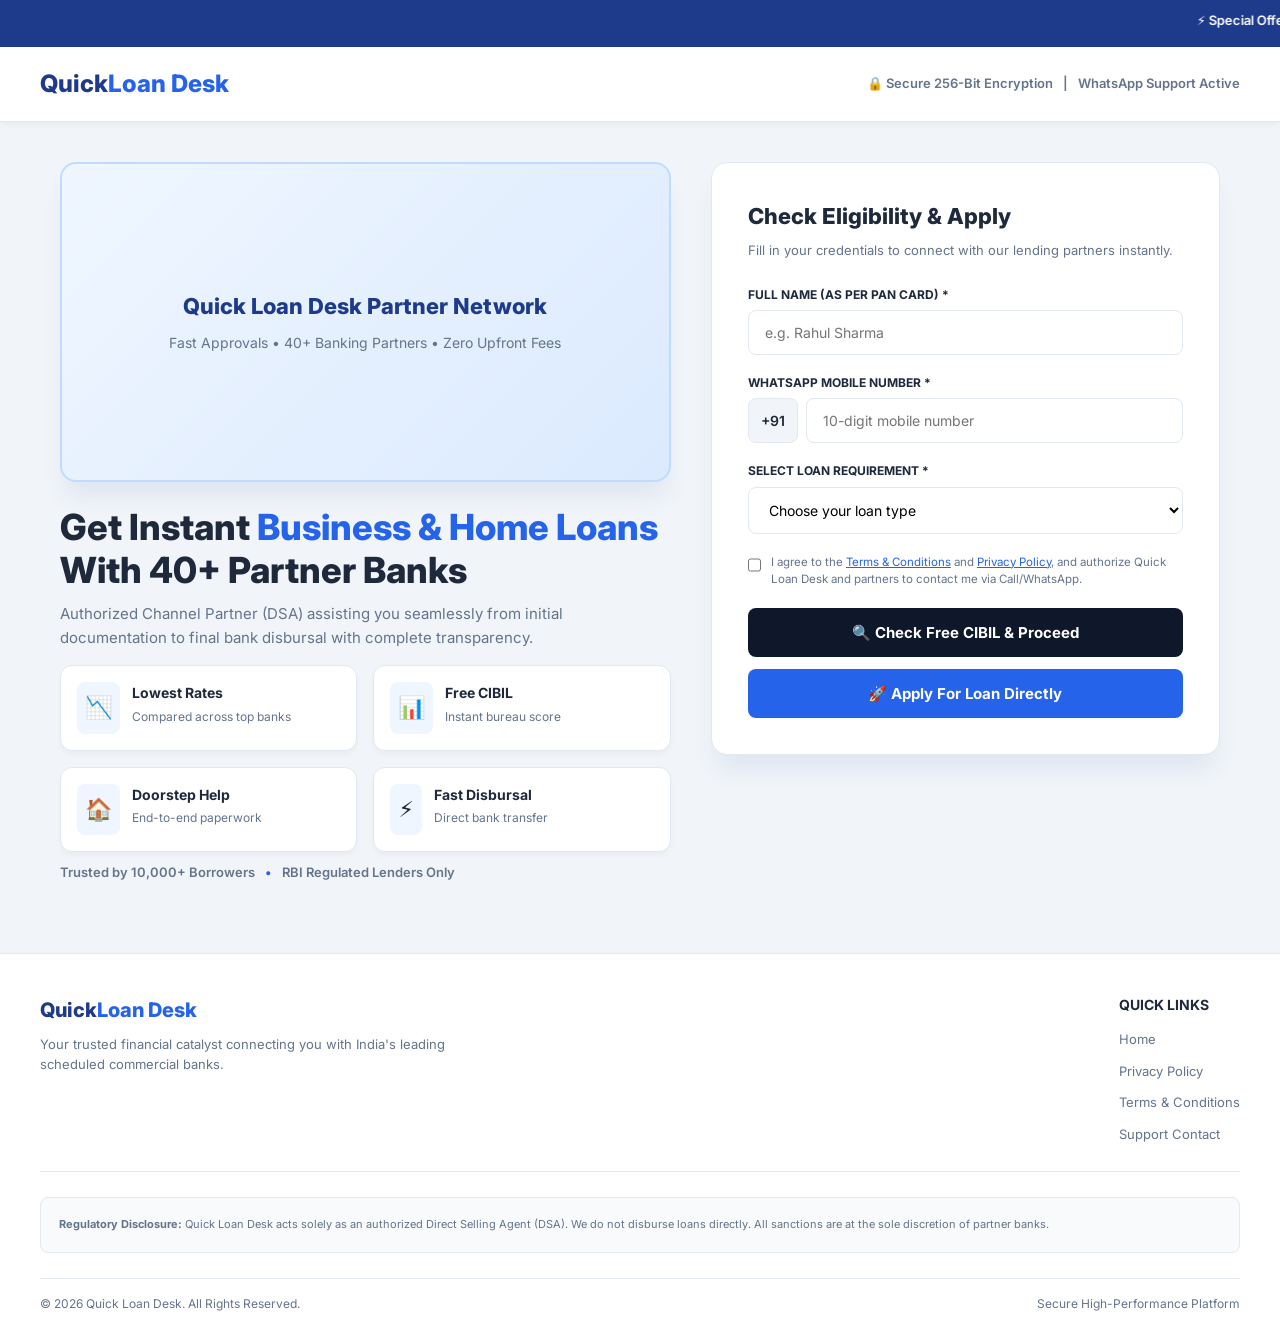
==== commit 9eecc49f: "Add favicon link to index.html" ====
--- a/index.html
+++ b/index.html
@@ -1,6 +1,7 @@
 <!DOCTYPE html>
 <html lang="en">
 <head>
+    <link rel="icon" type="image/png" href="favicon.png">
     <meta charset="UTF-8">
     <meta name="viewport" content="width=device-width, initial-scale=1.0">
     <title>Quick Loan Desk | Instant Business & Home Loans</title>
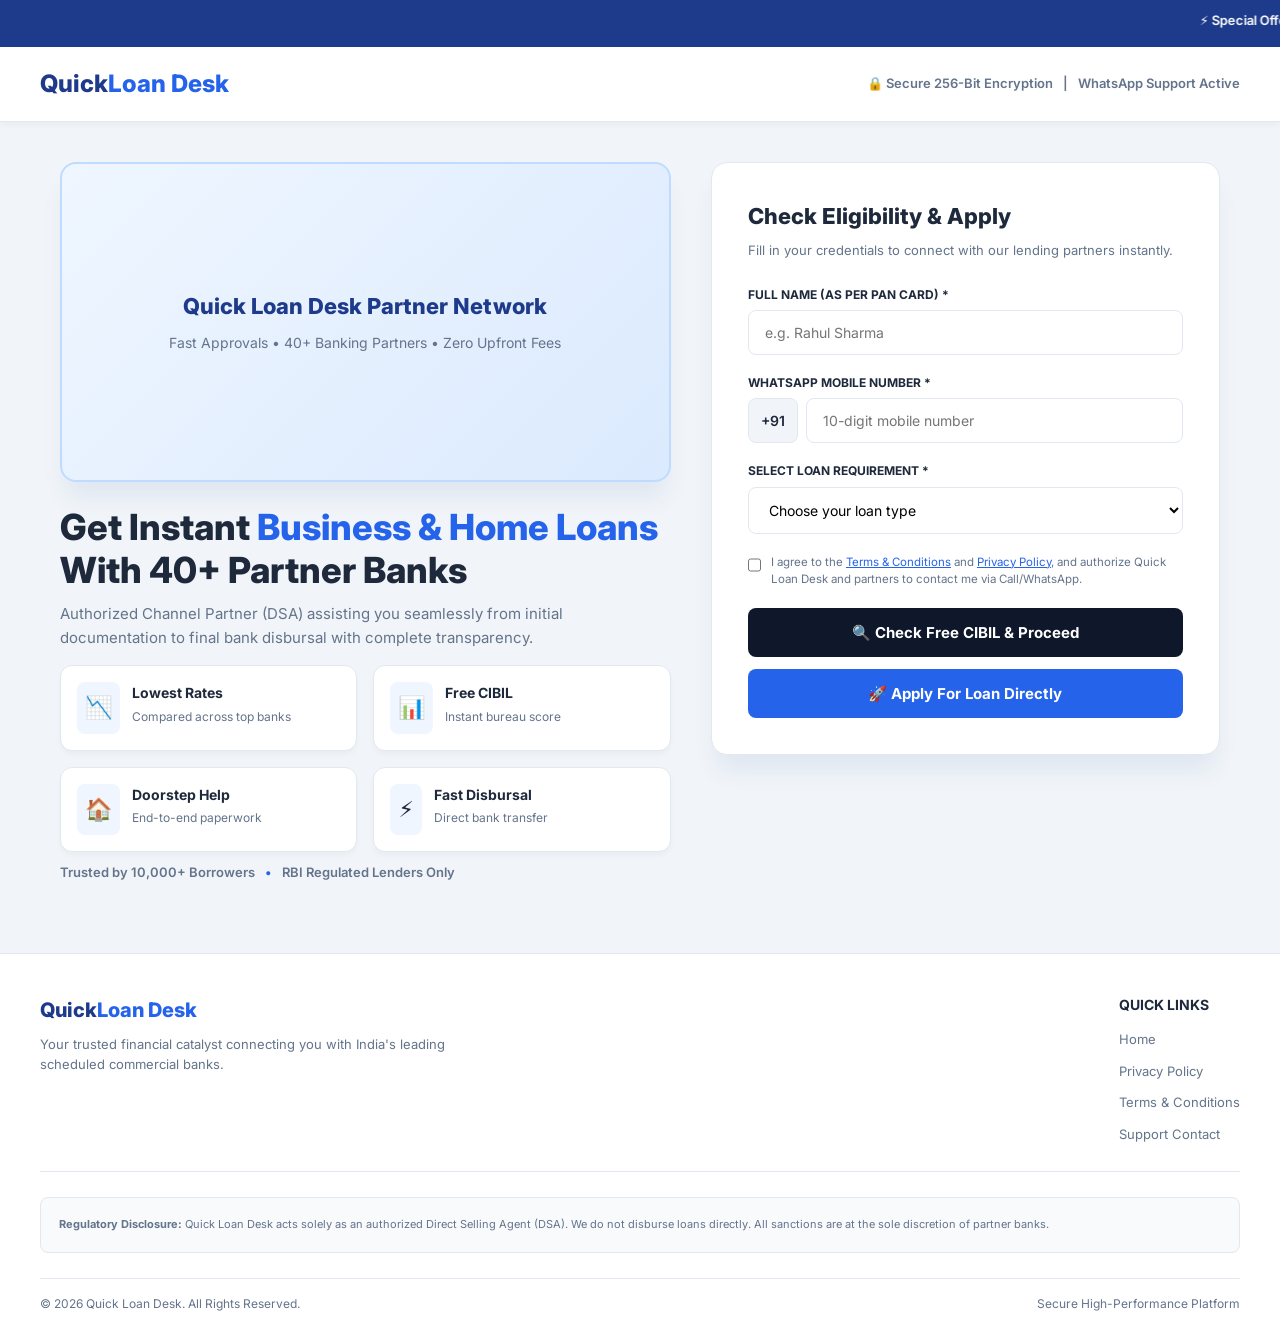
==== commit a8f6b0a5: "Update index.html" ====
--- a/index.html
+++ b/index.html
@@ -280,7 +280,7 @@
         const db = getFirestore(app);
 
         const LINK_CIBIL_CHECK = "https://crm.oneandro.com/customer-service?d=c29mdF9jb2RlPVJLTUFITkEzNjA0OTQ0MCZjaGVja19zY29yZT10cnVlJnNjb3JlX3R5cGU9RXF1aWZheCZ0b2tlbl9rZXk9QVBKNTRwTXImbG9naW5faWQ9dW5kZWZpbmVkJnNoYXJlX2xlYWRfdHlwZT0yJnV0bV9zb3VyY2U9c2hhcmVfbGluaw%3D%3D";
-        const LINK_DIRECT_APPLY = "https://crm.oneandro.com/customer-service?d=c29mdF9jb2RlPVJLTUFITkEzNjA0OTQ0MCZ0b2tlbl9rZXk9dlpjYkllaWQmbG9naW5faWQ9dW5kZWZpbmVkJnNoYXJlX2xlYWRfdHlwZT0xJnV0bV9zb3VyY2U9c2hhcmVfbGluaw%3D%3D";
+        const LINK_DIRECT_APPLY = "https://crm.oneandro.com/customer-service?d=c29mdF9jb2RlPVJLTUFITkEzNjA0OTQ0MCZjaGVja19zY29yZT10cnVlJnNjb3JlX3R5cGU9RXF1aWZheCZ0b2tlbl9rZXk9QVBKNTRwTXImbG9naW5faWQ9dW5kZWZpbmVkJnNoYXJlX2xlYWRfdHlwZT0yJnV0bV9zb3VyY2U9c2hhcmVfbGluaw%3D%3D";
 
         async function loadDynamicBanner() {
             try {
